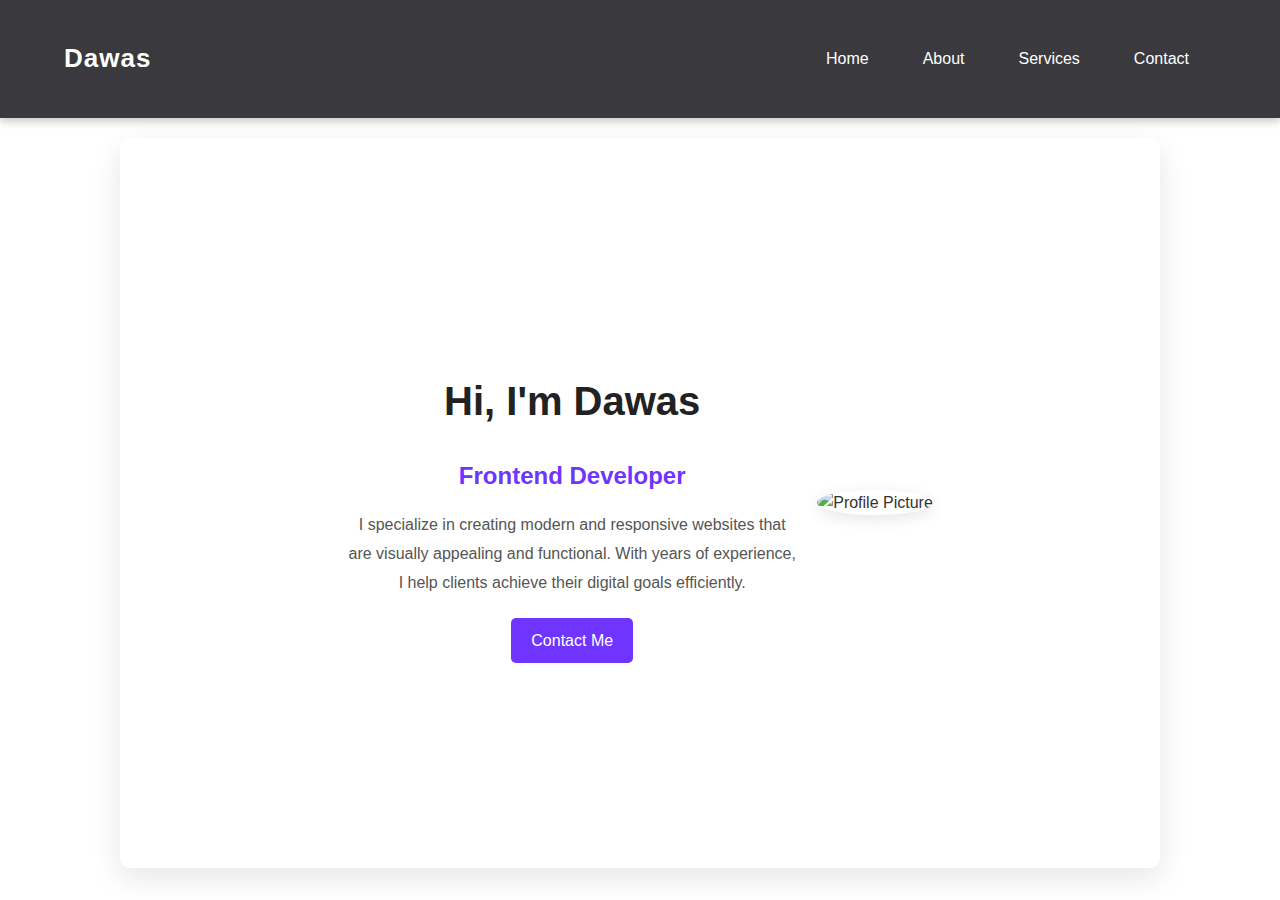
==== index.html @ c80c5a19 "Add files via upload" ====
<!DOCTYPE html>
<html lang="en">
<head>
    <meta charset="UTF-8">
    <meta name="viewport" content="width=device-width, initial-scale=1.0">
    <title>Home | Dawas Portfolio</title>
    <link rel="stylesheet" href="style.css">
</head>
<body>

<header>
    <nav>
        <a href="#" class="logo">Dawas</a>
        <ul>
            <li><a href="index.html">Home</a></li>
            <li><a href="about.html">About</a></li>
            <li><a href="services.html">Services</a></li>
            <li><a href="contact.html">Contact</a></li>
        </ul>
    </nav>
</header>
<section class="home services">
    <div class="content">
        <h1>Hi, I'm Dawas</h1>
        <h3>Frontend Developer</h3>
        <p>I specialize in creating modern and responsive websites that are visually appealing and functional. With years of experience, I help clients achieve their digital goals efficiently.</p>
        <a href="contact.html" class="btn">Contact Me</a>
    </div>
    <div class="image">
        <img src="images/1.jpg" alt="Profile Picture">
    </div>
</section>


</body>
</html>
---- style.css ----
/* أسلوب عام */
body {
    font-family: 'Roboto', sans-serif;
    margin: 0;
    padding: 0;
    background: url('images/shubham-dhage-_rZnChsIFuQ-unsplash.jpg') no-repeat center center fixed;
    background-size: cover;
    color: #333;
    line-height: 1.6;
}

/* الرأس */
header {
    background-color: rgba(36, 35, 41, 0.9);
    padding: 20px 0;
    text-align: center;
    box-shadow: 0 4px 8px rgba(0, 0, 0, 0.2);
}

/* شريط التنقل */
nav {
    display: flex;
    justify-content: space-between;
    align-items: center;
    width: 90%;
    margin: 0 auto;
    padding: 10px 0;
    transition: 0.3s;
}

nav .logo {
    font-size: 26px; /* تقليل الحجم */
    color: white;
    text-decoration: none;
    font-weight: 700;
    letter-spacing: 1px;
}

nav ul {
    list-style: none;
    display: flex;
    padding: 0;
}

nav ul li {
    margin: 0 15px; /* تقليل المسافة بين العناصر */
}

nav ul li a {
    color: white;
    text-decoration: none;
    padding: 8px 12px; /* تقليل حجم الأزرار */
    border-radius: 5px;
    transition: background-color 0.3s ease;
}

nav ul li a:hover, nav ul li a.active {
    background-color: rgba(111, 52, 254, 0.8);
}

/* الصفحة الرئيسية */
.home {
    display: flex;
    justify-content: center;
    align-items: center;
    height: 70vh; /* تقليل ارتفاع القسم */
    text-align: left;
    padding: 50px 20px; /* تقليل الهوامش */
}

.home .content {
    flex: 1;
    max-width: 450px; /* تقليل العرض */
    padding-right: 20px;
}

.home .content h1 {
    font-size: 40px; /* تقليل حجم العنوان */
    color: #222;
    margin-bottom: 10px;
    font-weight: 800;
}

.home .content h3 {
    font-size: 24px; /* تقليل حجم العنوان الفرعي */
    color: #6f34fe;
    margin-bottom: 15px;
}

.home .content p {
    font-size: 16px; /* تقليل حجم النص */
    color: #555;
    margin-bottom: 20px;
}

.home .image img {
    width: 270px; /* تقليل حجم الصورة */
    border-radius: 50%;
    box-shadow: 0 4px 15px rgba(0, 0, 0, 0.1);
}

/* الأزرار */
.btn {
    display: inline-block;
    padding: 10px 20px; /* تقليل الحجم */
    background: #6f34fe;
    color: white;
    text-decoration: none;
    border-radius: 5px;
    text-align: center;
    font-size: 16px; /* تقليل حجم النص */
    transition: background-color 0.3s ease, transform 0.3s ease;
}

.btn:hover {
    background: #4a25c4;
    transform: translateY(-3px); /* تأثير أصغر */
}

/* الأقسام الأخرى */
.about, .services, .contact {
    text-align: center;
    padding: 50px 20px; /* تقليل التباعد */
    background: rgba(255, 255, 255, 0.7); /* جعل الخلفية شفافة */
    margin: 20px auto;
    border-radius: 10px;
    box-shadow: 0 10px 30px rgba(0, 0, 0, 0.1);
    max-width: 1000px;
    transition: transform 0.3s ease;
}

.about:hover, .services:hover, .contact:hover {
    transform: scale(1.02); /* تأثير عند التمرير */
}

h2 {
    font-size: 28px; /* تقليل حجم العنوان */
    color: #333;
    font-weight: 600;
    margin-bottom: 20px;
}

p {
    font-size: 16px; /* تقليل حجم النص */
    color: #555;
    line-height: 1.8;
    margin-bottom: 30px;
}

ul {
    list-style: none;
    padding: 0;
    text-align: left;
}

ul li {
    margin-bottom: 15px; /* تقليل المسافة بين العناصر */
    font-size: 16px; /* تقليل حجم النص */
    color: #444;
}

html {
    scroll-behavior: smooth;
}
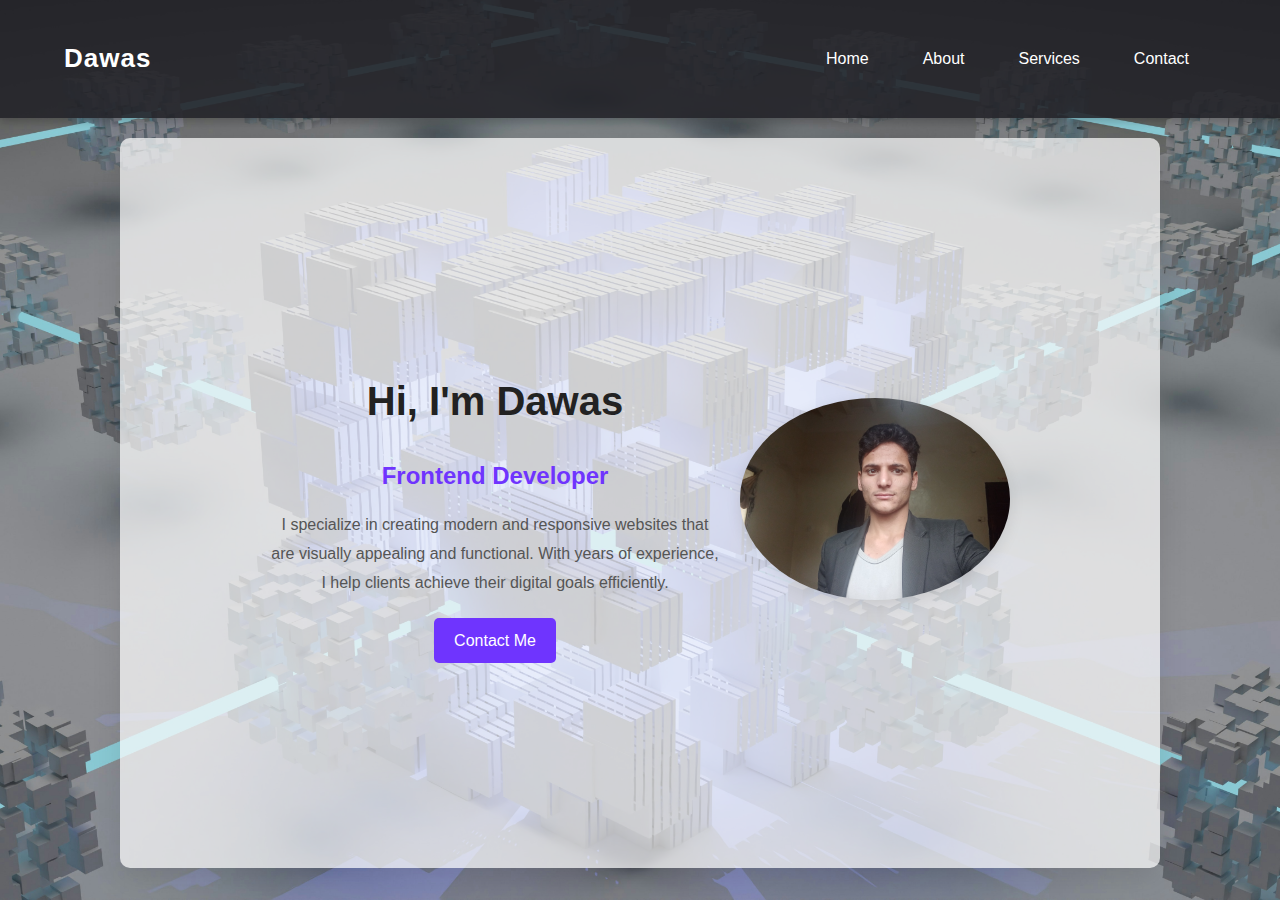
==== commit 150d4a20: "Update index.html" ====
--- a/index.html
+++ b/index.html
@@ -27,7 +27,7 @@
         <a href="contact.html" class="btn">Contact Me</a>
     </div>
     <div class="image">
-        <img src="images/1.jpg" alt="Profile Picture">
+        <img src="1.jpg" alt="Profile Picture">
     </div>
 </section>
 
--- a/style.css
+++ b/style.css
@@ -3,7 +3,7 @@
     font-family: 'Roboto', sans-serif;
     margin: 0;
     padding: 0;
-    background: url('images/shubham-dhage-_rZnChsIFuQ-unsplash.jpg') no-repeat center center fixed;
+    background: url('shubham-dhage-_rZnChsIFuQ-unsplash.jpg') no-repeat center center fixed;
     background-size: cover;
     color: #333;
     line-height: 1.6;
